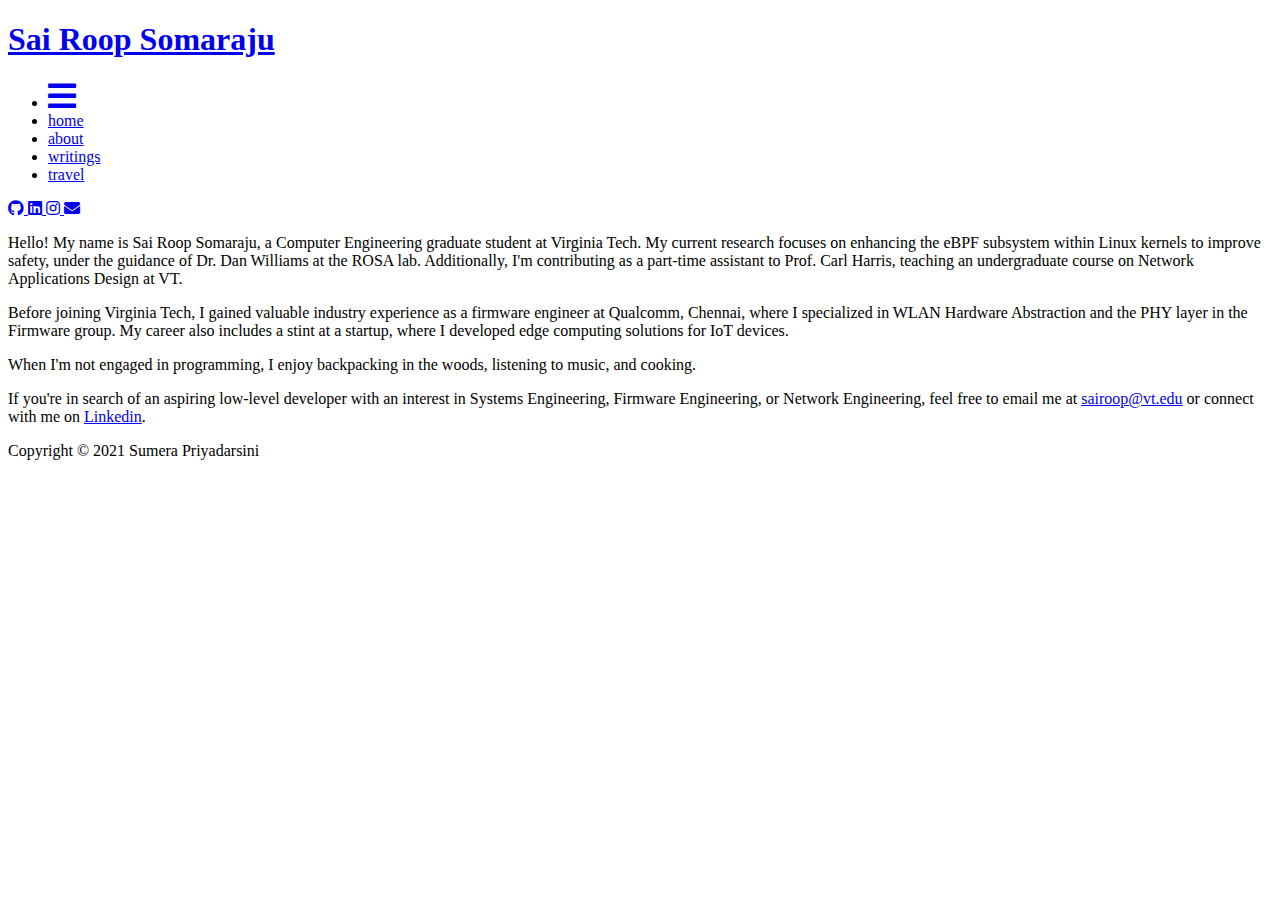
==== index.html @ 06da3b96 "Correct the path for tags" ====
<!DOCTYPE html>
<html lang="en-uk">
<head>
  <meta charset="utf-8">
  <meta http-equiv="X-UA-Compatible" content="IE=edge">
  <title> Sai Roop</title>

<link rel="stylesheet" href="./css/style-white.css">
<link rel="stylesheet" href="https://cdnjs.cloudflare.com/ajax/libs/font-awesome/5.15.3/css/all.min.css">
<link rel="stylesheet" href="https://use.fontawesome.com/releases/v5.8.1/css/all.css">
<!link rel="stylesheet" href="https://whimsicalspren.netlify.app/css/custom.css"> 
<link rel="icon" type="image/png" href="./images/dogie.jpeg" />

</head>

<body class="max-width mx-auto px3 ltr">
  <div class="content index py4">






<header id="header">
  <a href="/index.html">
    <div id="logo" style="background-image: url(./images/dogie.jpeg)"></div>
    <div id="title">
      <h1>Sai Roop Somaraju</h1>
    </div>
  </a>
  <div id="nav">
    <ul>
      <li class="icon">
        <a href="#"><i class="fas fa-bars fa-2x"></i></a>
      </li>
      <li><a href="./">home</a></li>
      <li><a href="./about">about</a></li>
      <li><a href="./writings">writings</a></li>
      <li><a href="./travel">travel</a></li>
    </ul>
  </div>
</header>


<section id="about">
  <p class="find-me">
    <a class="icon" target="_blank" rel="noopener" href="https://github.com/sairoopsomaraju">
      <i class="fab fa-github"></i>
    </a>
    <a class="icon" target="_blank" rel="noopener" href="https://www.linkedin.com/in/sairoopsomaraju">
      <i class="fab fa-linkedin"></i>
    </a>
    <a class="icon" target="_blank" rel="noopener" href="https://www.instagram.com/s.s.roop">
      <i class="fab fa-instagram"></i>
    </a>
    <a class="icon" target="_blank" rel="noopener" href="mailto:sairoop@vt.edu">
      <i class="fas fa-envelope"></i>
    </a>
  </p>
</section>




    
<article class="post" itemscope itemtype="http://schema.org/BlogPosting">

  <div class="content" itemprop="articleBody">
  
    <p>Hello! My name is Sai Roop Somaraju, a Computer Engineering graduate student at Virginia Tech. My current research focuses on enhancing the eBPF subsystem within Linux kernels to improve safety, under the guidance of Dr. Dan Williams at the ROSA lab. Additionally, I'm contributing as a part-time assistant to Prof. Carl Harris, teaching an undergraduate course on Network Applications Design at VT.</p>

    <p>Before joining Virginia Tech, I gained valuable industry experience as a firmware engineer at Qualcomm, Chennai, where I specialized in WLAN Hardware Abstraction and the PHY layer in the Firmware group. My career also includes a stint at a startup, where I developed edge computing solutions for IoT devices.</p>

    <p>When I'm not engaged in programming, I enjoy backpacking in the woods, listening to music, and cooking.</p>

    <p>If you're in search of an aspiring low-level developer with an interest in Systems Engineering, Firmware Engineering, or Network Engineering, feel free to email me at <a href="mailto:sairoop@vt.edu">sairoop@vt.edu</a> or connect with me on <a href="https://www.linkedin.com/in/sairoopsomaraju/">Linkedin</a>.</p>
  
  </div>
</article>


<footer id="footer">
  <div class="footer-left">
    Copyright &copy; 2021 Sumera Priyadarsini
  </div>
  <!---div class="footer-right">
    <a href="https://www.linkedin.com/in/sairoopsomaraju" target="_blank">
      <i class="fab fa-linkedin"></i>
    </a>
    <a href="https://github.com/sairoopsomaraju" target="_blank">
      <i class="fab fa-github"></i>
    </a>
    <a href="https://www.instagram.com/yourusername" target="_blank">
      <i class="fab fa-instagram"></i>
    </a>
  </div--->
</footer>



  </div>
</body>
</html>
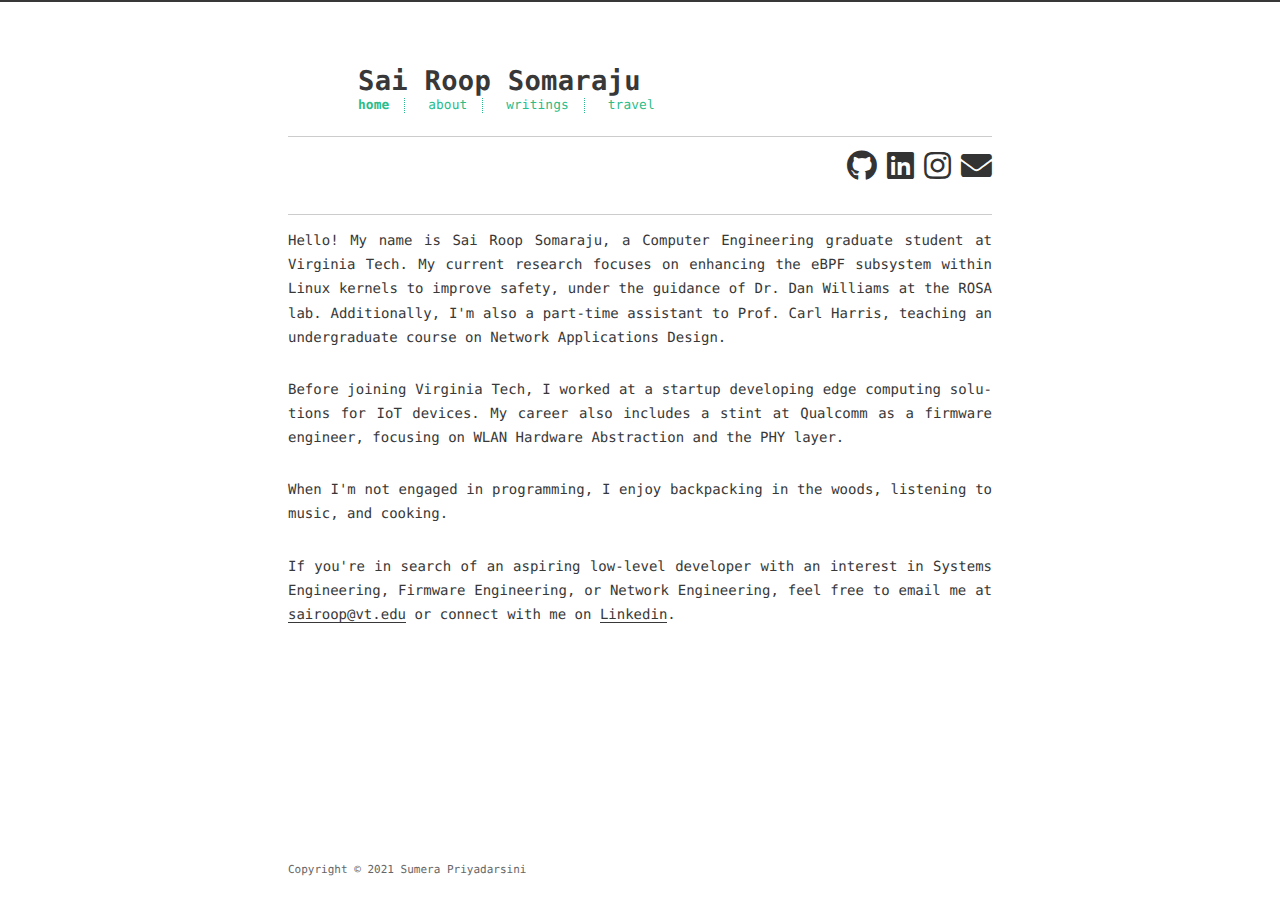
==== commit 4a66431b: "Add new images and sections" ====
--- a/index.html
+++ b/index.html
@@ -22,7 +22,7 @@
 
 
 <header id="header">
-  <a href="/index.html">
+  <a href="./index.html">
     <div id="logo" style="background-image: url(./images/dogie.jpeg)"></div>
     <div id="title">
       <h1>Sai Roop Somaraju</h1>
@@ -33,10 +33,10 @@
       <li class="icon">
         <a href="#"><i class="fas fa-bars fa-2x"></i></a>
       </li>
-      <li><a href="./">home</a></li>
+      <li><a href="./"><strong>home</strong></a></li>
       <li><a href="./about">about</a></li>
-      <li><a href="./writings">writings</a></li>
-      <li><a href="./travel">travel</a></li>
+      <li><a href="./">writings</a></li>
+      <li><a href="./">travel</a></li>
     </ul>
   </div>
 </header>
@@ -67,9 +67,9 @@
 
   <div class="content" itemprop="articleBody">
   
-    <p>Hello! My name is Sai Roop Somaraju, a Computer Engineering graduate student at Virginia Tech. My current research focuses on enhancing the eBPF subsystem within Linux kernels to improve safety, under the guidance of Dr. Dan Williams at the ROSA lab. Additionally, I'm contributing as a part-time assistant to Prof. Carl Harris, teaching an undergraduate course on Network Applications Design at VT.</p>
+    <p>Hello! My name is Sai Roop Somaraju, a Computer Engineering graduate student at Virginia Tech. My current research focuses on enhancing the eBPF subsystem within Linux kernels to improve safety, under the guidance of Dr. Dan Williams at the ROSA lab. Additionally, I'm also a part-time assistant to Prof. Carl Harris, teaching an undergraduate course on Network Applications Design.</p>
 
-    <p>Before joining Virginia Tech, I gained valuable industry experience as a firmware engineer at Qualcomm, Chennai, where I specialized in WLAN Hardware Abstraction and the PHY layer in the Firmware group. My career also includes a stint at a startup, where I developed edge computing solutions for IoT devices.</p>
+    <p>Before joining Virginia Tech, I worked at a startup developing edge computing solutions for IoT devices. My career also includes a stint at Qualcomm as a firmware engineer, focusing on WLAN Hardware Abstraction and the PHY layer.</p>
 
     <p>When I'm not engaged in programming, I enjoy backpacking in the woods, listening to music, and cooking.</p>
 
--- a/css/style-white.css
+++ b/css/style-white.css
@@ -0,0 +1,1749 @@
+.inline {
+    display: inline;
+  }
+  .block {
+    display: block;
+  }
+  .inline-block {
+    display: inline-block;
+  }
+  .table {
+    display: table;
+  }
+  .table-cell {
+    display: table-cell;
+  }
+  .overflow-hidden {
+    overflow: hidden;
+  }
+  .overflow-scroll {
+    overflow: scroll;
+  }
+  .overflow-auto {
+    overflow: auto;
+  }
+  .clearfix:before,
+  .clearfix:after {
+    display: table;
+    content: " ";
+  }
+  .clearfix:after {
+    clear: both;
+  }
+  .left {
+    float: left;
+  }
+  .right {
+    float: right;
+  }
+  .fit {
+    max-width: 100%;
+  }
+  .truncate {
+    display: inline-block;
+    overflow: hidden;
+    text-overflow: ellipsis;
+    white-space: nowrap;
+  }
+  .max-width-1 {
+    max-width: 24rem;
+  }
+  .max-width-2 {
+    max-width: 32rem;
+  }
+  .max-width-3 {
+    max-width: 48rem;
+  }
+  .max-width-4 {
+    max-width: 64rem;
+  }
+  .border-box {
+    box-sizing: border-box;
+  }
+  .m0 {
+    margin: 0;
+  }
+  .mt0 {
+    margin-top: 0;
+  }
+  .mr0 {
+    margin-right: 0;
+  }
+  .mb0 {
+    margin-bottom: 0;
+  }
+  .ml0 {
+    margin-left: 0;
+  }
+  .mx0 {
+    margin-right: 0;
+    margin-left: 0;
+  }
+  .my0 {
+    margin-top: 0;
+    margin-bottom: 0;
+  }
+  .m1 {
+    margin: 0.5rem;
+  }
+  .mt1 {
+    margin-top: 0.5rem;
+  }
+  .mr1 {
+    margin-right: 0.5rem;
+  }
+  .mb1 {
+    margin-bottom: 0.5rem;
+  }
+  .ml1 {
+    margin-left: 0.5rem;
+  }
+  .mx1 {
+    margin-right: 0.5rem;
+    margin-left: 0.5rem;
+  }
+  .my1 {
+    margin-top: 0.5rem;
+    margin-bottom: 0.5rem;
+  }
+  .m2 {
+    margin: 1rem;
+  }
+  .mt2 {
+    margin-top: 1rem;
+  }
+  .mr2 {
+    margin-right: 1rem;
+  }
+  .mb2 {
+    margin-bottom: 1rem;
+  }
+  .ml2 {
+    margin-left: 1rem;
+  }
+  .mx2 {
+    margin-right: 1rem;
+    margin-left: 1rem;
+  }
+  .my2 {
+    margin-top: 1rem;
+    margin-bottom: 1rem;
+  }
+  .m3 {
+    margin: 2rem;
+  }
+  .mt3 {
+    margin-top: 2rem;
+  }
+  .mr3 {
+    margin-right: 2rem;
+  }
+  .mb3 {
+    margin-bottom: 2rem;
+  }
+  .ml3 {
+    margin-left: 2rem;
+  }
+  .mx3 {
+    margin-right: 2rem;
+    margin-left: 2rem;
+  }
+  .my3 {
+    margin-top: 2rem;
+    margin-bottom: 2rem;
+  }
+  .m4 {
+    margin: 4rem;
+  }
+  .mt4 {
+    margin-top: 4rem;
+  }
+  .mr4 {
+    margin-right: 4rem;
+  }
+  .mb4 {
+    margin-bottom: 4rem;
+  }
+  .ml4 {
+    margin-left: 4rem;
+  }
+  .mx4 {
+    margin-right: 4rem;
+    margin-left: 4rem;
+  }
+  .my4 {
+    margin-top: 4rem;
+    margin-bottom: 4rem;
+  }
+  .mxn1 {
+    margin-right: -0.5rem;
+    margin-left: -0.5rem;
+  }
+  .mxn2 {
+    margin-right: -1rem;
+    margin-left: -1rem;
+  }
+  .mxn3 {
+    margin-right: -2rem;
+    margin-left: -2rem;
+  }
+  .mxn4 {
+    margin-right: -4rem;
+    margin-left: -4rem;
+  }
+  .ml-auto {
+    margin-left: auto;
+  }
+  .mr-auto {
+    margin-right: auto;
+  }
+  .mx-auto {
+    margin-right: auto;
+    margin-left: auto;
+  }
+  .p0 {
+    padding: 0;
+  }
+  .pt0 {
+    padding-top: 0;
+  }
+  .pr0 {
+    padding-right: 0;
+  }
+  .pb0 {
+    padding-bottom: 0;
+  }
+  .pl0 {
+    padding-left: 0;
+  }
+  .px0 {
+    padding-right: 0;
+    padding-left: 0;
+  }
+  .py0 {
+    padding-top: 0;
+    padding-bottom: 0;
+  }
+  .p1 {
+    padding: 0.5rem;
+  }
+  .pt1 {
+    padding-top: 0.5rem;
+  }
+  .pr1 {
+    padding-right: 0.5rem;
+  }
+  .pb1 {
+    padding-bottom: 0.5rem;
+  }
+  .pl1 {
+    padding-left: 0.5rem;
+  }
+  .py1 {
+    padding-top: 0.5rem;
+    padding-bottom: 0.5rem;
+  }
+  .px1 {
+    padding-right: 0.5rem;
+    padding-left: 0.5rem;
+  }
+  .p2 {
+    padding: 1rem;
+  }
+  .pt2 {
+    padding-top: 1rem;
+  }
+  .pr2 {
+    padding-right: 1rem;
+  }
+  .pb2 {
+    padding-bottom: 1rem;
+  }
+  .pl2 {
+    padding-left: 1rem;
+  }
+  .py2 {
+    padding-top: 1rem;
+    padding-bottom: 1rem;
+  }
+  .px2 {
+    padding-right: 1rem;
+    padding-left: 1rem;
+  }
+  .p3 {
+    padding: 2rem;
+  }
+  .pt3 {
+    padding-top: 2rem;
+  }
+  .pr3 {
+    padding-right: 2rem;
+  }
+  .pb3 {
+    padding-bottom: 2rem;
+  }
+  .pl3 {
+    padding-left: 2rem;
+  }
+  .py3 {
+    padding-top: 2rem;
+    padding-bottom: 2rem;
+  }
+  .px3 {
+    padding-right: 2rem;
+    padding-left: 2rem;
+  }
+  .p4 {
+    padding: 4rem;
+  }
+  .pt4 {
+    padding-top: 4rem;
+  }
+  .pr4 {
+    padding-right: 4rem;
+  }
+  .pb4 {
+    padding-bottom: 4rem;
+  }
+  .pl4 {
+    padding-left: 4rem;
+  }
+  .py4 {
+    padding-top: 4rem;
+    padding-bottom: 4rem;
+  }
+  .px4 {
+    padding-right: 4rem;
+    padding-left: 4rem;
+  }
+  body h1,
+  body .h1 {
+    display: block;
+    margin-top: 3rem;
+    margin-bottom: 1rem;
+    color: #2bbc8a;
+    letter-spacing: 0.01em;
+    font-weight: 700;
+    font-style: normal;
+    font-size: 1.5em;
+    -moz-osx-font-smoothing: grayscale;
+    -webkit-font-smoothing: antialiased;
+  }
+  body h2,
+  body .h2 {
+    position: relative;
+    display: block;
+    margin-top: 2rem;
+    margin-bottom: 0.5rem;
+    color: #383838;
+    text-transform: none;
+    letter-spacing: normal;
+    font-weight: bold;
+    font-size: 1rem;
+  }
+  body h3 {
+    color: #383838;
+    text-decoration: underline;
+    font-weight: bold;
+    font-size: 0.9rem;
+  }
+  body h4,
+  body h5,
+  body h6 {
+    display: inline;
+    text-decoration: none;
+    color: #8c8c8c;
+    font-weight: bold;
+    font-size: 0.9rem;
+  }
+  body h3,
+  body h4,
+  body h5,
+  body h6 {
+    margin-top: 0.9rem;
+    margin-bottom: 0.5rem;
+  }
+  body hr {
+    border: 0.5px dashed #8c8c8c;
+    opacity: 0.5;
+    margin: 0;
+    margin-top: 20px;
+    margin-bottom: 20px;
+  }
+  body strong {
+    font-weight: bold;
+  }
+  body em,
+  body cite {
+    font-style: italic;
+  }
+  body sup,
+  body sub {
+    position: relative;
+    vertical-align: baseline;
+    font-size: 0.75em;
+    line-height: 0;
+  }
+  body sup {
+    top: -0.5em;
+  }
+  body sub {
+    bottom: -0.2em;
+  }
+  body small {
+    font-size: 0.85em;
+  }
+  body acronym,
+  body abbr {
+    border-bottom: 1px dotted;
+  }
+  body ul,
+  body ol,
+  body dl {
+    line-height: 1.725;
+  }
+  body ul ul,
+  body ol ul,
+  body ul ol,
+  body ol ol {
+    margin-top: 0;
+    margin-bottom: 0;
+  }
+  body ol {
+    list-style: decimal;
+  }
+  body dt {
+    font-weight: bold;
+  }
+  body table {
+    width: 100%;
+    border-collapse: collapse;
+    text-align: left;
+    font-size: 12px;
+    overflow: auto;
+    display: block;
+  }
+  body th {
+    padding: 8px;
+    border-bottom: 1px dashed #666;
+    color: #383838;
+    font-weight: bold;
+    font-size: 13px;
+  }
+  body td {
+    padding: 0 8px;
+    border-bottom: none;
+  }
+  @font-face {
+    font-style: normal;
+    font-family: "Meslo LG";
+    src: local("Meslo LG S"), url("../lib/meslo-LG/MesloLGS-Regular.ttf") format("truetype");
+  }
+  @font-face {
+    font-style: normal;
+    font-family: "JetBrains Mono";
+    src: local("JetBrains Mono"), url("../lib/JetBrainsMono/ttf/JetBrainsMono-Regular.ttf") format("truetype");
+  }
+  *,
+  *:before,
+  *:after {
+    box-sizing: border-box;
+  }
+  html {
+    margin: 0;
+    padding: 0;
+    height: 100%;
+    border-top: 2px solid #383838;
+    -webkit-text-size-adjust: 100%;
+    -ms-text-size-adjust: 100%;
+  }
+  body {
+    margin: 0;
+    height: 100%;
+    background-color: #fff;
+    color: #383838;
+    font-display: swap;
+    font-weight: 400;
+    font-size: 14px;
+    font-family: "JetBrains Mono", monospace;
+    line-height: 1.725;
+    text-rendering: geometricPrecision;
+    flex: 1;
+    -moz-osx-font-smoothing: grayscale;
+    -webkit-font-smoothing: antialiased;
+  }
+  .content {
+    position: relative;
+    display: flex;
+    flex-direction: column;
+    min-height: 100%;
+    overflow-wrap: break-word;
+  }
+  .content p {
+    hyphens: auto;
+    -moz-hyphens: auto;
+    -ms-hyphens: auto;
+    -webkit-hyphens: auto;
+  }
+  .content code {
+    hyphens: manual;
+    -moz-hyphens: manual;
+    -ms-hyphens: manual;
+    -webkit-hyphens: manual;
+  }
+  .content a {
+    color: #383838;
+    text-decoration: none;
+    background-image: linear-gradient(transparent, transparent 5px, #383838 5px, #383838);
+    background-position: bottom;
+    background-size: 100% 6px;
+    background-repeat: repeat-x;
+  }
+  .content a:hover {
+    background-image: linear-gradient(transparent, transparent 4px, #d480aa 4px, #d480aa);
+  }
+  .content a.icon {
+    background: none;
+  }
+  .content a.icon:hover {
+    color: #d480aa;
+  }
+  .content h1 a,
+  .content .h1 a,
+  .content h2 a,
+  .content h3 a,
+  .content h4 a,
+  .content h5 a,
+  .content h6 a {
+    background: none;
+    color: inherit;
+    text-decoration: none;
+  }
+  .content h1 a:hover,
+  .content .h1 a:hover,
+  .content h2 a:hover,
+  .content h3 a:hover,
+  .content h4 a:hover,
+  .content h5 a:hover,
+  .content h6 a:hover {
+    background-image: linear-gradient(transparent, transparent 6px, #d480aa 6px, #d480aa);
+    background-position: bottom;
+    background-size: 100% 6px;
+    background-repeat: repeat-x;
+  }
+  .content h6 a {
+    background: none;
+    color: inherit;
+    text-decoration: none;
+  }
+  .content h6 a:hover {
+    background-image: linear-gradient(transparent, transparent 6px, #d480aa 6px, #d480aa);
+    background-position: bottom;
+    background-size: 100% 6px;
+    background-repeat: repeat-x;
+  }
+  @media (min-width: 540px) {
+    .image-wrap {
+      flex-direction: row;
+      margin-bottom: 2rem;
+    }
+    .image-wrap .image-block {
+      flex: 1 0 35%;
+      margin-right: 2rem;
+    }
+    .image-wrap p {
+      flex: 1 0 65%;
+    }
+  }
+  .max-width {
+    max-width: 48rem;
+  }
+  @media (max-width: 480px) {
+    .px3 {
+      padding-right: 1rem;
+      padding-left: 1rem;
+    }
+    .my4 {
+      margin-top: 2rem;
+      margin-bottom: 2rem;
+    }
+  }
+  @media (min-width: 480px) {
+    p {
+      text-align: justify;
+    }
+  }
+  #header {
+    margin: 0 auto 2rem;
+    width: 100%;
+    margin-bottom: -10px; /* Decrease this value to reduce the gap */
+  }
+  #header h1,
+  #header .h1 {
+    margin-top: 0;
+    margin-bottom: 0;
+    color: #383838;
+    letter-spacing: 0.01em;
+    font-weight: 700;
+    font-style: normal;
+    font-size: 1.7rem;
+    line-height: 2rem;
+    -moz-osx-font-smoothing: grayscale;
+    -webkit-font-smoothing: antialiased;
+  }
+  #header a {
+    background: none;
+    color: inherit;
+    text-decoration: none;
+  }
+  #header #logo {
+    display: inline-block;
+    float: left;
+    margin-right: 20px;
+    width: 50px;
+    height: 50px;
+    border-radius: 10px;
+    background-size: 50px 50px;
+    background-repeat: no-repeat;
+    filter: grayscale(100%);
+    -webkit-filter: grayscale(100%);
+  }
+  #header #nav {
+    color: #2bbc8a;
+    letter-spacing: 0.01em;
+    font-weight: 200;
+    font-style: normal;
+    font-size: 0.8rem;
+  }
+  #header #nav ul {
+    margin: 0;
+    padding: 0;
+    list-style-type: none;
+    line-height: 15px;
+  }
+  #header #nav ul a {
+    margin-right: 15px;
+    color: #2bbc8a;
+  }
+  #header #nav ul a:hover {
+    background-image: linear-gradient(transparent, transparent 5px, #2bbc8a 5px, #2bbc8a);
+    background-position: bottom;
+    background-size: 100% 6px;
+    background-repeat: repeat-x;
+  }
+  #header #nav ul li {
+    display: inline-block;
+    margin-right: 15px;
+    border-right: 1px dotted;
+    border-color: #2bbc8a;
+    vertical-align: middle;
+  }
+  #header #nav ul .icon {
+    display: none;
+  }
+  #header #nav ul li:last-child {
+    margin-right: 0;
+    border-right: 0;
+  }
+  #header #nav ul li:last-child a {
+    margin-right: 0;
+  }
+  #header #logo {
+    filter: none;
+    -webkit-filter: none;
+  }
+
+
+
+#about .find-me {
+  display: flex; /* Use flexbox for inline layout */
+  align-items: center; /* Center align the items vertically */
+  justify-content: flex-end; /* Align content to the right */
+  gap: 10px; /* Adjust the space between text and icons */
+  margin-bottom: 0; /* Set to 0 or a smaller value to reduce the gap */
+}
+
+#about .icon {
+  font-size: 2.2em; /* Adjust icon size */
+  color: #333; /* Adjust icon color */
+  transition: color 0.3s ease; /* Optional: smooth color transition for hover effect */
+}
+
+#about .icon:hover {
+  color: #555; /* Adjust hover color */
+}
+
+
+
+
+
+
+
+#education h2,
+#research-experience h2,
+#work-experience h2 {
+  font-size: 1.2em;
+  margin-top: 15px;
+}
+
+.education-entry,
+.job-entry {
+  margin-bottom: 7px;
+}
+
+.education-header,
+.job-header {
+  display: flex;
+  justify-content: space-between;
+  align-items: baseline;
+  margin-bottom: 0px;
+}
+
+.education-name strong,
+.job-title strong {
+  font-size: 1em;
+}
+
+.education-duration,
+.job-duration {
+  font-size: 0.8em;
+  color: grey;
+}
+
+.education-details p,
+.job-details p {
+  font-size: 0.9em;
+  margin: 0;
+  padding: 2px 0;
+}
+
+/* To further separate sections */
+section {
+  padding-bottom: 20px;
+  border-bottom: 1px solid #ccc;
+}
+
+/* If the last section should not have a bottom border */
+section:last-child {
+  border-bottom: none;
+}
+
+/* Add any additional CSS you need for positioning and spacing */
+
+/* Add a border line under the header */
+#header {
+  border-bottom: 1px solid #ccc;
+  padding-bottom: 20px; /* Add some space below the header elements */
+}
+
+
+
+
+
+
+
+
+
+
+
+
+
+  @media screen and (max-width: 480px) {
+    #header #title {
+      display: table;
+      margin-right: 5rem;
+      min-height: 50px;
+    }
+    #header #title h1 {
+      display: table-cell;
+      vertical-align: middle;
+    }
+    #header #nav ul a:hover {
+      background: none;
+    }
+    #header #nav ul li {
+      display: none;
+      border-right: 0;
+    }
+    #header #nav ul li.icon {
+      position: absolute;
+      top: 77px;
+      right: 1rem;
+      display: inline-block;
+    }
+    #header #nav ul.responsive li {
+      display: block;
+    }
+    #header #nav li:not(:first-child) {
+      padding-top: 1rem;
+      padding-left: 70px;
+      font-size: 1rem;
+    }
+  }
+  #header-post {
+    position: fixed;
+    top: 2rem;
+    right: 0;
+    display: inline-block;
+    float: right;
+    z-index: 100;
+  }
+  #header-post a {
+    background: none;
+    color: inherit;
+    text-decoration: none;
+  }
+  #header-post a.icon {
+    background: none;
+  }
+  #header-post a.icon:hover {
+    color: #d480aa;
+  }
+  #header-post nav ul {
+    display: block;
+    list-style-image: none;
+    list-style-position: outside;
+    list-style-type: none;
+    padding-inline-start: 40px;
+  }
+  #header-post nav > ul {
+    margin-block-end: 1em;
+    margin-block-start: 1em;
+  }
+  #header-post nav ul li {
+    display: list-item;
+    margin-right: 0px;
+  }
+  #header-post ul {
+    display: inline-block;
+    margin: 0;
+    padding: 0;
+    list-style-type: none;
+  }
+  #header-post ul li {
+    display: inline-block;
+    margin-right: 15px;
+    vertical-align: middle;
+  }
+  #header-post ul li:last-child {
+    margin-right: 0;
+  }
+  #header-post #menu-icon {
+    float: right;
+    margin-right: 2rem;
+    margin-left: 15px;
+  }
+  #header-post #menu-icon:hover {
+    color: #2bbc8a;
+  }
+  #header-post #menu-icon-tablet {
+    float: right;
+    margin-right: 2rem;
+    margin-left: 15px;
+  }
+  #header-post #menu-icon-tablet:hover {
+    color: #2bbc8a;
+  }
+  #header-post #top-icon-tablet {
+    position: fixed;
+    right: 2rem;
+    bottom: 2rem;
+    margin-right: 2rem;
+    margin-left: 15px;
+  }
+  #header-post #top-icon-tablet:hover {
+    color: #2bbc8a;
+  }
+  #header-post .active {
+    color: #2bbc8a;
+  }
+  #header-post #menu {
+    visibility: hidden;
+    margin-right: 2rem;
+  }
+  #header-post #nav {
+    color: #2bbc8a;
+    letter-spacing: 0.01em;
+    font-weight: 200;
+    font-style: normal;
+    font-size: 0.8rem;
+  }
+  #header-post #nav ul {
+    line-height: 15px;
+  }
+  #header-post #nav ul a {
+    margin-right: 15px;
+    color: #2bbc8a;
+  }
+  #header-post #nav ul a:hover {
+    background-image: linear-gradient(transparent, transparent 5px, #2bbc8a 5px, #2bbc8a);
+    background-position: bottom;
+    background-size: 100% 6px;
+    background-repeat: repeat-x;
+  }
+  #header-post #nav ul li {
+    border-right: 1px dotted #2bbc8a;
+  }
+  #header-post #nav ul li:last-child {
+    margin-right: 0;
+    border-right: 0;
+  }
+  #header-post #nav ul li:last-child a {
+    margin-right: 0;
+  }
+  #header-post #actions {
+    float: right;
+    margin-top: 2rem;
+    margin-right: 2rem;
+    width: 100%;
+    text-align: right;
+  }
+  #header-post #actions ul {
+    display: block;
+  }
+  #header-post #actions .info {
+    display: block;
+    font-style: italic;
+  }
+  #header-post #share {
+    clear: both;
+    padding-top: 1rem;
+    padding-right: 2rem;
+    text-align: right;
+  }
+  #header-post #share li {
+    display: block;
+    margin: 0;
+  }
+  #header-post #toc {
+    float: right;
+    clear: both;
+    overflow: auto;
+    margin-top: 1rem;
+    padding-right: 2rem;
+    max-width: 20em;
+    max-height: calc(95vh - 7rem);
+    text-align: right;
+  }
+  #header-post #toc a:hover {
+    color: #d480aa;
+  }
+  /* TODO: handle title level */
+  /* #header-post #toc .toc-level-1 > .toc-link {
+    display: none;
+  } */
+  #header-post #toc nav > ul > li {
+    color: #383838;
+    font-size: 0.8rem;
+  }
+  #header-post #toc nav > ul > li:before {
+    color: #2bbc8a;
+    content: "#";
+    margin-right: 8px;
+  }
+  #header-post #toc nav > ul > li > ul > li {
+    color: #666;
+    font-size: 0.7rem;
+  }
+  #header-post #toc nav > ul > li > ul > li:before {
+    color: #2bbc8a;
+    content: "·";
+    font-weight: bold;
+    margin-right: 3px;
+  }
+  #header-post #toc nav > ul > li > ul > li > ul > li {
+    color: #525252;
+    font-size: 0.4rem;
+  }
+  #header-post #toc .toc-level-5 {
+    display: none;
+  }
+  #header-post #toc .toc-level-6 {
+    display: none;
+  }
+  #header-post #toc .toc-number {
+    display: none;
+  }
+  @media screen and (max-width: 500px) {
+    #header-post {
+      display: none;
+    }
+  }
+  @media screen and (max-width: 900px) {
+    #header-post #menu-icon {
+      display: none;
+    }
+    #header-post #actions {
+      display: none;
+    }
+  }
+  @media screen and (max-width: 1199px) {
+    #header-post #toc {
+      display: none;
+    }
+  }
+  @media screen and (min-width: 900px) {
+    #header-post #menu-icon-tablet {
+      display: none !important;
+    }
+    #header-post #top-icon-tablet {
+      display: none !important;
+    }
+  }
+  @media screen and (min-width: 1199px) {
+    #header-post #actions {
+      width: auto;
+    }
+    #header-post #actions ul {
+      display: inline-block;
+      float: right;
+    }
+    #header-post #actions .info {
+      display: inline;
+      float: left;
+      margin-right: 2rem;
+      font-style: italic;
+    }
+  }
+  #footer-post {
+    position: fixed;
+    right: 0;
+    bottom: 0;
+    left: 0;
+    z-index: 5000000;
+    width: 100%;
+    border-top: 1px solid #666;
+    background: #fafafa;
+    transition: opacity 0.2s;
+  }
+  #footer-post a {
+    background: none;
+    color: inherit;
+    text-decoration: none;
+  }
+  #footer-post a.icon {
+    background: none;
+  }
+  #footer-post a.icon:hover {
+    color: #d480aa;
+  }
+  #footer-post #nav-footer {
+    padding-right: 1rem;
+    padding-left: 1rem;
+    background: #e6e6e6;
+    text-align: center;
+  }
+  #footer-post #nav-footer a {
+    color: #2bbc8a;
+    font-size: 1em;
+  }
+  #footer-post #nav-footer a:hover {
+    background-image: linear-gradient(transparent, transparent 5px, #2bbc8a 5px, #2bbc8a);
+    background-position: bottom;
+    background-size: 100% 6px;
+    background-repeat: repeat-x;
+  }
+  #footer-post #nav-footer ul {
+    display: table;
+    margin: 0;
+    padding: 0;
+    width: 100%;
+    list-style-type: none;
+  }
+  #footer-post #nav-footer ul li {
+    display: inline-table;
+    padding: 10px;
+    width: 20%;
+    vertical-align: middle;
+  }
+  #footer-post #actions-footer {
+    overflow: auto;
+    margin-top: 1rem;
+    margin-bottom: 1rem;
+    padding-right: 1rem;
+    padding-left: 1rem;
+    width: 100%;
+    text-align: center;
+    white-space: nowrap;
+  }
+  #footer-post #actions-footer a {
+    display: inline-block;
+    padding-left: 1rem;
+    color: #2bbc8a;
+  }
+  #footer-post #share-footer {
+    padding-right: 1rem;
+    padding-left: 1rem;
+    background: #e6e6e6;
+    text-align: center;
+  }
+  #footer-post #share-footer ul {
+    display: table;
+    margin: 0;
+    padding: 0;
+    width: 100%;
+    list-style-type: none;
+  }
+  #footer-post #share-footer ul li {
+    display: inline-table;
+    padding: 10px;
+    width: 20%;
+    vertical-align: middle;
+  }
+  #footer-post #toc-footer {
+    clear: both;
+    padding-top: 1rem;
+    padding-bottom: 1rem;
+    background: #e6e6e6;
+    text-align: left;
+  }
+  #footer-post #toc-footer #TableOfContents ul {
+    margin: 0;
+    padding-left: 20px;
+    list-style-type: none;
+  }
+  #footer-post #toc-footer #TableOfContents ul li {
+    line-height: 30px;
+  }
+  #footer-post #toc-footer a:hover {
+    color: #d480aa;
+  }
+  /* TODO: handle title level */
+  /* #footer-post #toc-footer #TableOfContents > ul > li > a {
+    display: none;
+  } */
+  #footer-post #toc-footer #TableOfContents > ul > li {
+    color: #383838;
+    font-size: 0.8rem;
+  }
+  #footer-post #toc-footer #TableOfContents > ul > li > a::before {
+    color: #2bbc8a;
+    content: "#";
+    margin-right: 8px;
+  }
+  #footer-post #toc-footer #TableOfContents > ul > li > ul > li {
+    color: #666;
+    font-size: 0.7rem;
+    line-height: 15px;
+  }
+  #footer-post #toc-footer #TableOfContents > ul > li > ul > li:before {
+    color: #2bbc8a;
+    content: "·";
+    font-weight: bold;
+    margin-right: 3px;
+  }
+  #footer-post #toc-footer #TableOfContents > ul > li > ul > li > ul > li {
+    display: none;
+  }
+  /* #footer-post #toc-footer .toc-level-5 {
+    display: none;
+  }
+  #footer-post #toc-footer .toc-level-6 {
+    display: none;
+  }
+  #footer-post #toc-footer .toc-number {
+    display: none;
+  } */
+  @media screen and (min-width: 500px) {
+    #footer-post-container {
+      display: none;
+    }
+  }
+  .post-list {
+    padding: 0;
+  }
+  .post-list .post-item {
+    margin-bottom: 1rem;
+    margin-left: 0;
+    list-style-type: none;
+  }
+  .post-list .post-item .meta {
+    display: block;
+    margin-right: 16px;
+    min-width: 100px;
+    color: #666;
+    font-size: 14px;
+  }
+  @media (min-width: 480px) {
+    .post-list .post-item {
+      display: flex;
+      margin-bottom: 5px;
+    }
+    .post-list .post-item .meta {
+      text-align: left;
+    }
+  }
+  .project-list {
+    padding: 0;
+    list-style: none;
+  }
+  .project-list .project-item {
+    margin-bottom: 5px;
+  }
+  .project-list .project-item p {
+    display: inline;
+  }
+  article header .posttitle {
+    margin-top: 0;
+    margin-bottom: 0;
+    text-transform: none;
+    font-size: 1.5em;
+    line-height: 1.25;
+  }
+  article header .meta {
+    margin-top: 0;
+    margin-bottom: 1rem;
+  }
+  article header .meta * {
+    color: #8c8c8c;
+    font-size: 0.85rem;
+  }
+  article header .author {
+    text-transform: uppercase;
+    letter-spacing: 0.01em;
+    font-weight: 700;
+  }
+  article header .postdate {
+    display: inline;
+  }
+  article .content h2:before {
+    position: absolute;
+    top: -4px;
+    left: -1rem;
+    color: #2bbc8a;
+    content: "#";
+    font-weight: bold;
+    font-size: 1.2rem;
+  }
+  article .content img,
+  article .content video {
+    display: block;
+    margin: auto;
+    max-width: 100%;
+    height: auto;
+  }
+  article .content .video-container {
+    position: relative;
+    overflow: hidden;
+    padding-top: 56.25%;
+    height: 0;
+  }
+  article .content .video-container iframe,
+  article .content .video-container object,
+  article .content .video-container embed {
+    position: absolute;
+    top: 0;
+    left: 0;
+    margin-top: 0;
+    width: 100%;
+    height: 100%;
+  }
+  article .content blockquote {
+    margin: 1rem 10px;
+    padding: 0.5em 10px;
+    background: inherit;
+    color: #2bbc8a;
+    quotes: "\201C" "\201D" "\2018" "\2019";
+    font-weight: bold;
+  }
+  article .content blockquote p {
+    margin: 0;
+  }
+  article .content blockquote:before {
+    margin-right: 0.25em;
+    color: #2bbc8a;
+    content: "\201C";
+    vertical-align: -0.4em;
+    font-size: 2em;
+    line-height: 0.1em;
+  }
+  article .content blockquote footer {
+    margin: line-height 0;
+    color: #666;
+    font-size: 11px;
+  }
+  article .content blockquote footer a {
+    background-image: linear-gradient(transparent, transparent 5px, #666 5px, #666);
+    color: #666;
+  }
+  article .content blockquote footer a:hover {
+    background-image: linear-gradient(transparent, transparent 4px, #858585 4px, #858585);
+    color: #858585;
+  }
+  article .content blockquote footer cite:before {
+    padding: 0 0.5em;
+    content: "—";
+  }
+  article .content .pullquote {
+    margin: 0;
+    width: 45%;
+    text-align: left;
+  }
+  article .content .pullquote.left {
+    margin-right: 1em;
+    margin-left: 0.5em;
+  }
+  article .content .pullquote.right {
+    margin-right: 0.5em;
+    margin-left: 1em;
+  }
+  article .content .caption {
+    position: relative;
+    display: block;
+    margin-top: 0.5em;
+    color: #666;
+    text-align: center;
+    font-size: 0.9em;
+  }
+  .posttitle {
+    text-transform: none;
+    font-size: 1.5em;
+    line-height: 1.25;
+  }
+  .article-tag .tag-link {
+    background-image: linear-gradient(transparent, transparent 10px, #d480aa 10px, #d480aa);
+    background-position: bottom;
+    background-size: 100% 6px;
+    background-repeat: repeat-x;
+  }
+  .article-tag .tag-link:before {
+    content: "#";
+  }
+  .article-category .category-link {
+    background-image: linear-gradient(transparent, transparent 10px, #d480aa 10px, #d480aa);
+    background-position: bottom;
+    background-size: 100% 6px;
+    background-repeat: repeat-x;
+  }
+  @media (min-width: 480px) {
+    .article-tag,
+    .article-category {
+      display: inline;
+    }
+    .article-tag:before,
+    .article-category:before {
+      content: "|";
+    }
+  }
+  #archive .post-list {
+    padding: 0;
+  }
+  #archive .post-list .post-item {
+    margin-bottom: 1rem;
+    margin-left: 0;
+    list-style-type: none;
+  }
+  #archive .post-list .post-item .meta {
+    display: block;
+    margin-right: 16px;
+    min-width: 100px;
+    color: #666;
+    font-size: 14px;
+  }
+  @media (min-width: 480px) {
+    #archive .post-list .post-item {
+      display: flex;
+      margin-bottom: 5px;
+      margin-left: 1rem;
+    }
+    #archive .post-list .post-item .meta {
+      text-align: left;
+    }
+  }
+  .blog-post-comments {
+    margin-top: 4rem;
+  }
+  #footer {
+    position: absolute;
+    bottom: 0;
+    margin-bottom: 10px;
+    width: 100%;
+    color: #666;
+    vertical-align: top;
+    text-align: center;
+    font-size: 11px;
+  }
+  #footer ul {
+    margin: 0;
+    padding: 0;
+    list-style: none;
+  }
+  #footer li {
+    display: inline-block;
+    margin-right: 15px;
+    border-right: 1px solid;
+    border-color: #666;
+    vertical-align: middle;
+  }
+  #footer li a {
+    margin-right: 15px;
+  }
+  #footer li:last-child {
+    margin-right: 0;
+    border-right: 0;
+  }
+  #footer li:last-child a {
+    margin-right: 0;
+  }
+  #footer a {
+    color: #666;
+    text-decoration: underline;
+    background-image: none;
+  }
+  #footer a:hover {
+    color: #858585;
+  }
+  #footer .footer-left {
+    height: 20px;
+    vertical-align: middle;
+    line-height: 20px;
+  }
+  @media (min-width: 39rem) {
+    #footer {
+      display: flex;
+      flex-flow: row wrap;
+      justify-content: space-between;
+      align-items: center;
+      align-content: center;
+      margin-bottom: 20px;
+    }
+    #footer .footer-left {
+      align-self: flex-start;
+      margin-right: 20px;
+    }
+    #footer .footer-right {
+      align-self: flex-end;
+    }
+  }
+  .pagination {
+    display: inline-block;
+    margin-top: 2rem;
+    width: 100%;
+    text-align: center;
+  }
+  .pagination .page-number {
+    color: #383838;
+    font-size: 0.8rem;
+  }
+  .pagination a {
+    padding: 4px 6px;
+    border-radius: 5px;
+    background-image: none;
+    color: #383838;
+    text-decoration: none;
+  }
+  .pagination a:hover {
+    background-image: none;
+  }
+  .pagination a:hover:not(.active) {
+    color: #383838;
+  }
+  .search-input {
+    padding: 4px 7px;
+    width: 100%;
+    outline: none;
+    border: solid 1px #8c8c8c;
+    border-radius: 5px;
+    background-color: #fff;
+    color: #383838;
+    font-size: 1.2rem;
+    -webkit-border-radius: 5px;
+    -moz-border-radius: 5px;
+  }
+  .search-input:focus {
+    border: solid 1px #2bbc8a;
+  }
+  #search-result ul.search-result-list {
+    padding: 0;
+    list-style-type: none;
+  }
+  #search-result li {
+    margin: 2em auto;
+  }
+  #search-result a.search-result-title {
+    background-image: none;
+    color: #383838;
+    text-transform: capitalize;
+    font-weight: bold;
+    line-height: 1.2;
+  }
+  #search-result p.search-result {
+    overflow: hidden;
+    margin: 0.4em auto;
+    max-height: 13em;
+    text-align: justify;
+    font-size: 0.8em;
+  }
+  #search-result em.search-keyword {
+    border-bottom: 1px dashed #d480aa;
+    color: #d480aa;
+    font-weight: bold;
+  }
+  .search-no-result {
+    display: none;
+    padding-bottom: 0.5em;
+    color: #383838;
+  }
+  #tag-cloud .tag-cloud-title {
+    color: #666;
+  }
+  #tag-cloud .tag-cloud-tags {
+    clear: both;
+    text-align: center;
+  }
+  #tag-cloud .tag-cloud-tags a {
+    display: inline-block;
+    margin: 10px;
+  }
+  .tooltipped {
+    position: relative;
+  }
+  .tooltipped::after {
+    position: absolute;
+    z-index: 1000000;
+    display: none;
+    padding: 0.2em 0.5em;
+    -webkit-font-smoothing: subpixel-antialiased;
+    color: #fff;
+    font-display: swap;
+    font-weight: 400;
+    font-size: 11.200000000000001px;
+    font-family: "JetBrains Mono", monospace;
+    line-height: 1.725;
+    text-rendering: geometricPrecision;
+    text-align: center;
+    word-wrap: break-word;
+    white-space: pre;
+    content: attr(aria-label);
+    background: #383838;
+    border-radius: 3px;
+    opacity: 0;
+  }
+  .tooltipped::before {
+    position: absolute;
+    z-index: 1000001;
+    display: none;
+    width: 0;
+    height: 0;
+    color: #383838;
+    pointer-events: none;
+    content: '';
+    border: 6px solid transparent;
+    opacity: 0;
+  }
+  .tooltipped:hover::before,
+  .tooltipped:active::before,
+  .tooltipped:focus::before,
+  .tooltipped:hover::after,
+  .tooltipped:active::after,
+  .tooltipped:focus::after {
+    display: inline-block;
+    text-decoration: none;
+    animation-name: tooltip-appear;
+    animation-duration: 0.1s;
+    animation-fill-mode: forwards;
+    animation-timing-function: ease-in;
+  }
+  .tooltipped-s::after,
+  .tooltipped-sw::after {
+    top: 100%;
+    right: 50%;
+    margin-top: 6px;
+  }
+  .tooltipped-s::before,
+  .tooltipped-sw::before {
+    top: auto;
+    right: 50%;
+    bottom: -7px;
+    margin-right: -6px;
+    border-bottom-color: #383838;
+  }
+  .tooltipped-sw::after {
+    margin-right: -16px;
+  }
+  .tooltipped-s::after {
+    transform: translateX(50%);
+  }
+  @-moz-keyframes tooltip-appear {
+    from {
+      opacity: 0;
+    }
+    to {
+      opacity: 1;
+    }
+  }
+  @-webkit-keyframes tooltip-appear {
+    from {
+      opacity: 0;
+    }
+    to {
+      opacity: 1;
+    }
+  }
+  @-o-keyframes tooltip-appear {
+    from {
+      opacity: 0;
+    }
+    to {
+      opacity: 1;
+    }
+  }
+  @keyframes tooltip-appear {
+    from {
+      opacity: 0;
+    }
+    to {
+      opacity: 1;
+    }
+  }
+  #categories .category-list-title {
+    color: #666;
+  }
+  #categories .category-list .category-list-item .category-list-count {
+    color: #666;
+  }
+  #categories .category-list .category-list-item .category-list-count:before {
+    content: " (";
+  }
+  #categories .category-list .category-list-item .category-list-count:after {
+    content: ")";
+  }
+  .highlight {
+    background: #2b2b2b;
+    color: #bababa;
+  }
+  .highlight .code .strong,
+  .highlight .code .emphasis {
+    color: #a8a8a2;
+  }
+  .highlight .code .bullet,
+  .highlight .code .quote,
+  .highlight .code .link,
+  .highlight .code .number,
+  .highlight .code .regexp,
+  .highlight .code .literal {
+    color: #6896ba;
+  }
+  .highlight .code .code,
+  .highlight .code .selector-class {
+    color: #a6e22e;
+  }
+  .highlight .code .emphasis {
+    font-style: italic;
+  }
+  .highlight .code .keyword,
+  .highlight .code .selector-tag,
+  .highlight .code .section,
+  .highlight .code .attribute,
+  .highlight .code .name,
+  .highlight .code .variable {
+    color: #cb7832;
+  }
+  .highlight .code .params {
+    color: #b9b9b9;
+  }
+  .highlight .code .string,
+  .highlight .code .subst,
+  .highlight .code .type,
+  .highlight .code .built_in,
+  .highlight .code .builtin-name,
+  .highlight .code .symbol,
+  .highlight .code .selector-id,
+  .highlight .code .selector-attr,
+  .highlight .code .selector-pseudo,
+  .highlight .code .template-tag,
+  .highlight .code .template-variable,
+  .highlight .code .addition {
+    color: #e0c46c;
+  }
+  .highlight .code .comment,
+  .highlight .code .deletion,
+  .highlight .code .meta {
+    color: #7f7f7f;
+  }
+  pre {
+    overflow-x: auto;
+    padding: 10px 15px;
+    padding-bottom: 0;
+    border: 1px dotted #666;
+    border-radius: 4px;
+    font-size: 13px;
+    font-family: "JetBrains Mono", monospace;
+    line-height: 22px;
+    -webkit-border-radius: 4px;
+  }
+  pre code {
+    display: block;
+    padding: 0;
+    border: none;
+  }
+  code {
+    padding: 0 5px;
+    border: 1px dotted #666;
+    border-radius: 2px;
+    -webkit-border-radius: 2px;
+  }
+  .highlight {
+    overflow-x: auto;
+    margin: 1rem 0;
+    padding: 10px 15px;
+    border-radius: 4px;
+    background: #fafafa;
+    font-family: "JetBrains Mono", monospace;
+    -webkit-border-radius: 4px;
+  }
+  .highlight figcaption {
+    margin: -5px 0 5px;
+    color: #757575;
+    font-size: 0.9em;
+    zoom: 1;
+  }
+  .highlight figcaption a {
+    float: right;
+    color: #757575;
+    font-style: italic;
+    font-size: 0.8em;
+    background-image: linear-gradient(transparent, transparent 10px, #d480aa 10px, #d480aa);
+    background-position: bottom;
+    background-size: 100% 6px;
+    background-repeat: repeat-x;
+  }
+  .highlight figcaption a:hover {
+    color: #919191;
+  }
+  .highlight figcaption:before,
+  .highlight figcaption content: "" {
+    display: table;
+  }
+  .highlight figcaption:after {
+    clear: both;
+  }
+  .highlight:hover .btn-copy {
+    opacity: 1;
+  }
+  .highlight .btn-copy {
+    font-size: 1.2rem;
+    position: absolute;
+    right: 20px;
+    opacity: 0;
+    transition: opacity 0.2s ease-in;
+  }
+  .highlight .btn-copy:hover {
+    color: #2bbc8a;
+  }
+  .highlight pre {
+    margin: 0;
+    padding: 0;
+    border: none;
+    background: none;
+  }
+  .highlight table {
+    width: auto;
+  }
+  .highlight td.gutter {
+    text-align: right;
+    opacity: 0.2;
+  }
+  .highlight .line {
+    height: 22px;
+  }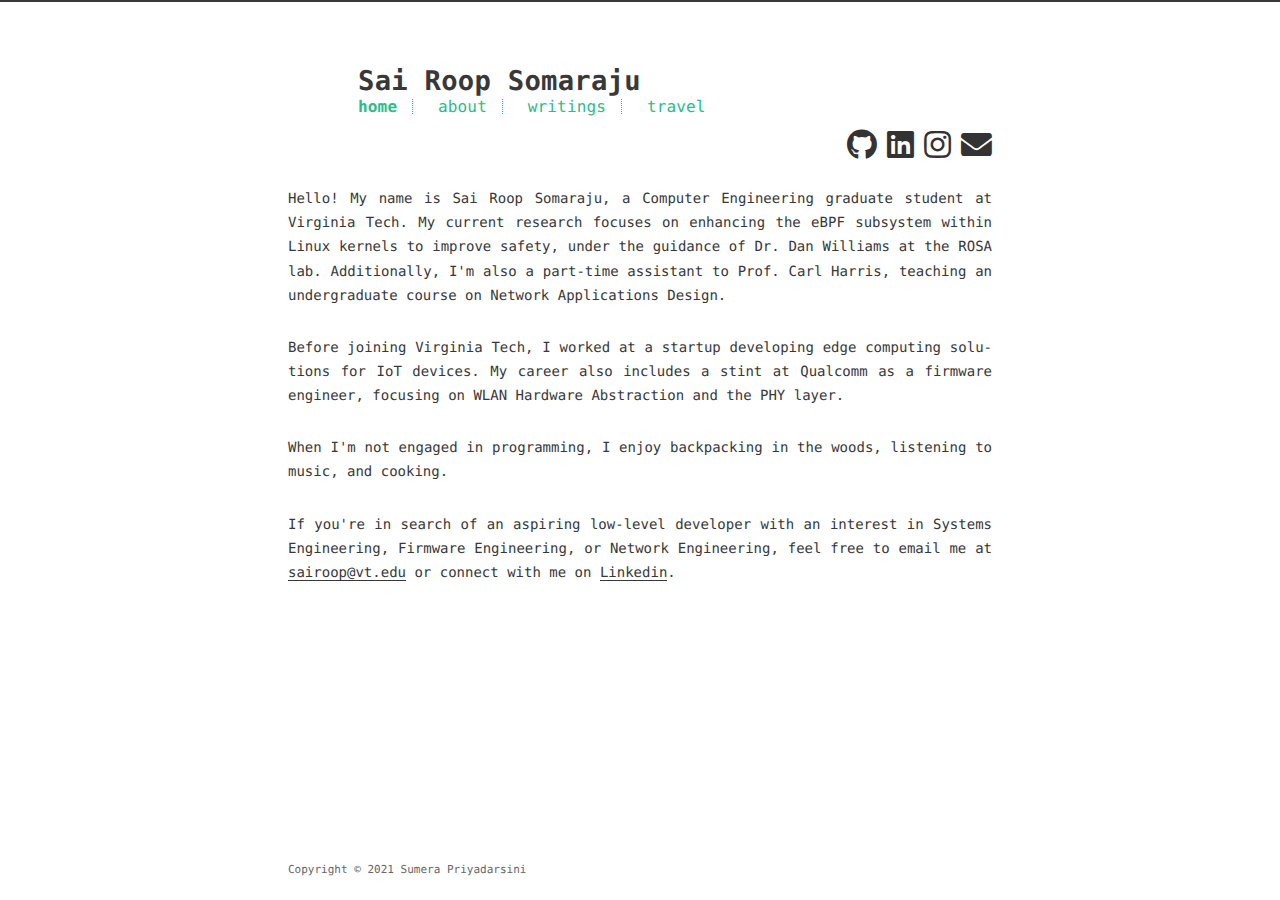
==== commit 87985ad3: "Modify title name to roop" ====
--- a/index.html
+++ b/index.html
@@ -3,7 +3,7 @@
 <head>
   <meta charset="utf-8">
   <meta http-equiv="X-UA-Compatible" content="IE=edge">
-  <title> Sai Roop</title>
+  <title>roop</title>
 
 <link rel="stylesheet" href="./css/style-white.css">
 <link rel="stylesheet" href="https://cdnjs.cloudflare.com/ajax/libs/font-awesome/5.15.3/css/all.min.css">
@@ -35,8 +35,8 @@
       </li>
       <li><a href="./"><strong>home</strong></a></li>
       <li><a href="./about">about</a></li>
-      <li><a href="./">writings</a></li>
-      <li><a href="./">travel</a></li>
+      <li><a href="./writings">writings</a></li>
+      <li><a href="./travel">travel</a></li>
     </ul>
   </div>
 </header>
--- a/css/style-white.css
+++ b/css/style-white.css
@@ -613,7 +613,7 @@
     letter-spacing: 0.01em;
     font-weight: 200;
     font-style: normal;
-    font-size: 0.8rem;
+    font-size: 1.0rem;
   }
   #header #nav ul {
     margin: 0;
@@ -679,72 +679,6 @@
 
 
 
-#education h2,
-#research-experience h2,
-#work-experience h2 {
-  font-size: 1.2em;
-  margin-top: 15px;
-}
-
-.education-entry,
-.job-entry {
-  margin-bottom: 7px;
-}
-
-.education-header,
-.job-header {
-  display: flex;
-  justify-content: space-between;
-  align-items: baseline;
-  margin-bottom: 0px;
-}
-
-.education-name strong,
-.job-title strong {
-  font-size: 1em;
-}
-
-.education-duration,
-.job-duration {
-  font-size: 0.8em;
-  color: grey;
-}
-
-.education-details p,
-.job-details p {
-  font-size: 0.9em;
-  margin: 0;
-  padding: 2px 0;
-}
-
-/* To further separate sections */
-section {
-  padding-bottom: 20px;
-  border-bottom: 1px solid #ccc;
-}
-
-/* If the last section should not have a bottom border */
-section:last-child {
-  border-bottom: none;
-}
-
-/* Add any additional CSS you need for positioning and spacing */
-
-/* Add a border line under the header */
-#header {
-  border-bottom: 1px solid #ccc;
-  padding-bottom: 20px; /* Add some space below the header elements */
-}
-
-
-
-
-
-
-
-
-
-
 
 
 
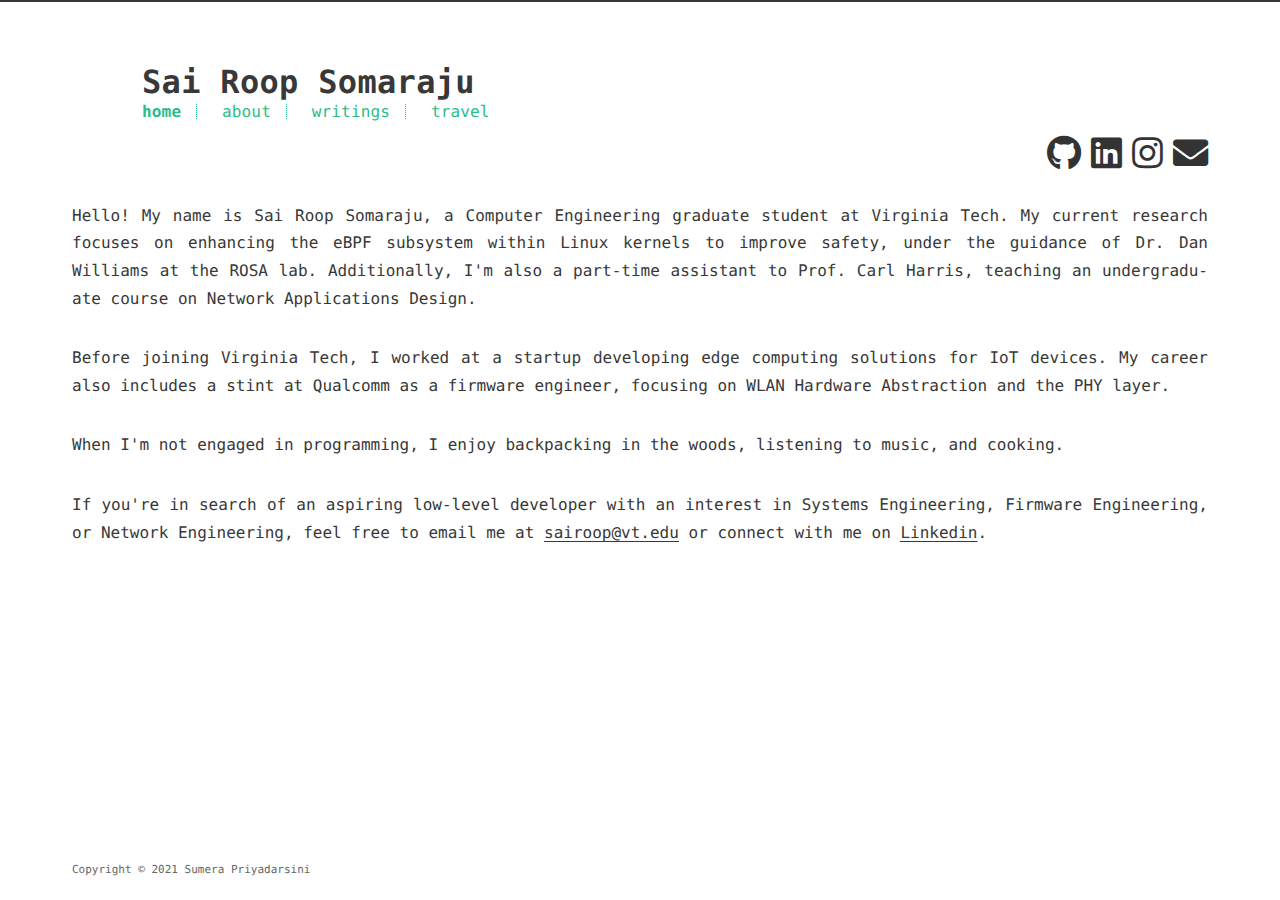
==== commit d6213c17: "Modify widths and fonts for smaller screens" ====
--- a/index.html
+++ b/index.html
@@ -24,10 +24,10 @@
 <header id="header">
   <a href="./index.html">
     <div id="logo" style="background-image: url(./images/dogie.jpeg)"></div>
+  </a>
     <div id="title">
       <h1>Sai Roop Somaraju</h1>
     </div>
-  </a>
   <div id="nav">
     <ul>
       <li class="icon">
--- a/css/style-white.css
+++ b/css/style-white.css
@@ -464,13 +464,17 @@
     color: #383838;
     font-display: swap;
     font-weight: 400;
-    font-size: 14px;
+    font-size: 16px;
     font-family: "JetBrains Mono", monospace;
     line-height: 1.725;
     text-rendering: geometricPrecision;
     flex: 1;
     -moz-osx-font-smoothing: grayscale;
     -webkit-font-smoothing: antialiased;
+
+    padding-right: 1rem; /* Or another value that suits your design */
+    padding-left: 1rem; /* Or another value that suits your design */
+
   }
   .content {
     position: relative;
@@ -478,6 +482,7 @@
     flex-direction: column;
     min-height: 100%;
     overflow-wrap: break-word;
+    max-width: 75rem; /* or 100% for full width */
   }
   .content p {
     hyphens: auto;
@@ -556,16 +561,28 @@
     }
   }
   .max-width {
-    max-width: 48rem;
+    max-width: 75rem;
   }
   @media (max-width: 480px) {
     .px3 {
-      padding-right: 1rem;
-      padding-left: 1rem;
+      padding-right: 0.5rem;
+      padding-left: 0.5rem;
     }
     .my4 {
       margin-top: 2rem;
       margin-bottom: 2rem;
+    }
+    body {
+      font-size: 18px; /* Increased font size for small screens */
+    }
+
+    /* You can also target specific elements or classes if needed */
+    h1, .h1 {
+      font-size: 2.5rem; /* Larger size for h1 headers */
+    }
+
+    h2, .h2 {
+      font-size: 2rem; /* Larger size for h2 headers */
     }
   }
   @media (min-width: 480px) {
@@ -586,7 +603,7 @@
     letter-spacing: 0.01em;
     font-weight: 700;
     font-style: normal;
-    font-size: 1.7rem;
+    font-size: 2rem;
     line-height: 2rem;
     -moz-osx-font-smoothing: grayscale;
     -webkit-font-smoothing: antialiased;
@@ -614,6 +631,7 @@
     font-weight: 200;
     font-style: normal;
     font-size: 1.0rem;
+    margin-top: 5px; /* Adjust this value to increase or decrease the gap */
   }
   #header #nav ul {
     margin: 0;
@@ -676,7 +694,13 @@
 
 
 
-
+.thumbnail-container {
+  display: flex;
+  flex-wrap: wrap;
+  gap: 16px; /* Adjust the space between thumbnails */
+  padding: 16px;
+  margin-top: 30px; /* Adjust this value as needed to add space below the header */
+}
 
 
 
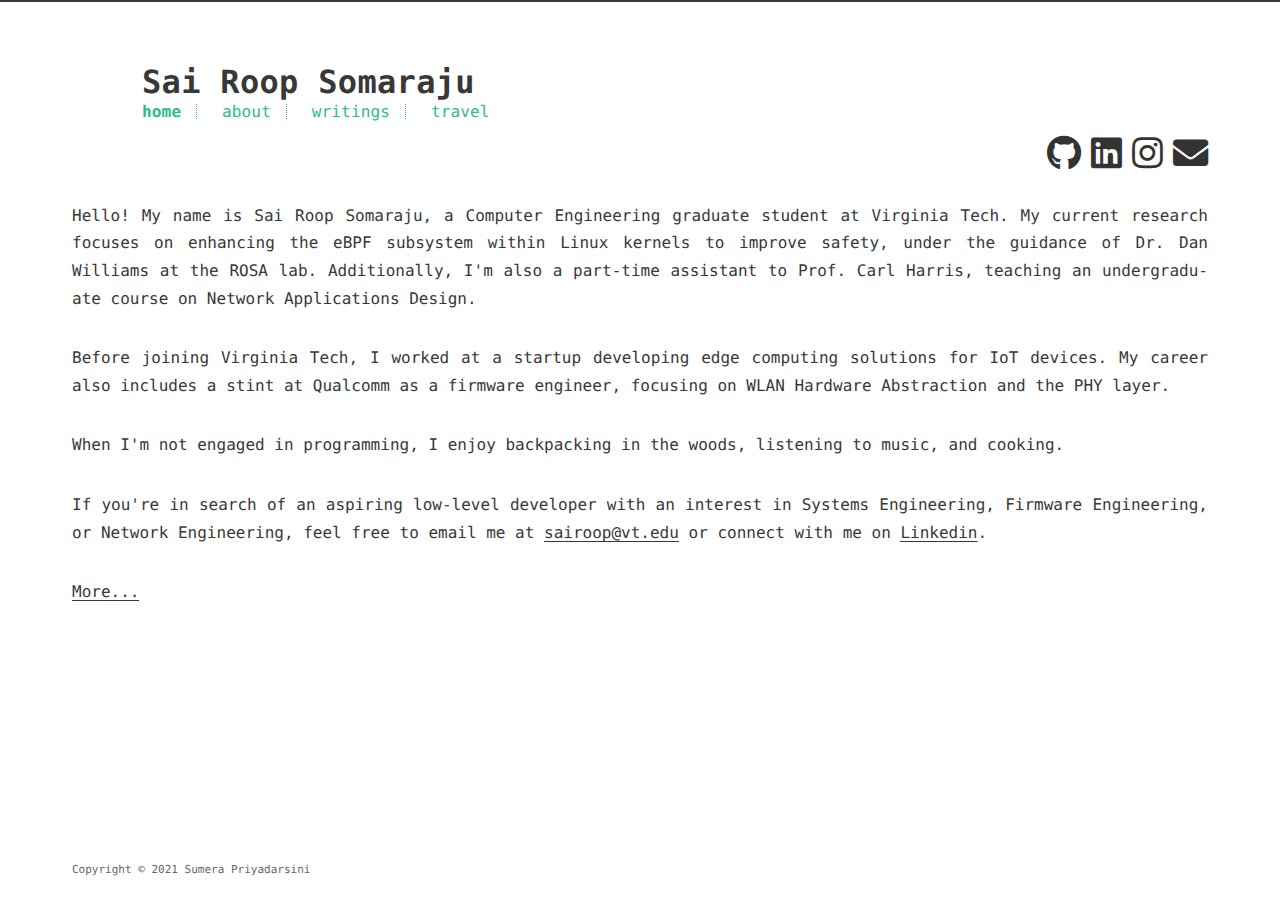
==== commit a1fdf623: "Add more button" ====
--- a/index.html
+++ b/index.html
@@ -74,6 +74,8 @@
     <p>When I'm not engaged in programming, I enjoy backpacking in the woods, listening to music, and cooking.</p>
 
     <p>If you're in search of an aspiring low-level developer with an interest in Systems Engineering, Firmware Engineering, or Network Engineering, feel free to email me at <a href="mailto:sairoop@vt.edu">sairoop@vt.edu</a> or connect with me on <a href="https://www.linkedin.com/in/sairoopsomaraju/">Linkedin</a>.</p>
+
+    <p><a href="./about">More...</a></p>
   
   </div>
 </article>
--- a/css/style-white.css
+++ b/css/style-white.css
@@ -670,6 +670,83 @@
     filter: none;
     -webkit-filter: none;
   }
+
+
+
+
+
+
+
+
+
+/* CSS within your <style> tag or external stylesheet */
+
+@media (max-width: 768px) {
+  /* This will ensure the navbar is visible on smaller screens */
+  #nav ul {
+    display: block;
+    text-align: center;
+  }
+
+  #nav ul li {
+    display: block;
+    margin-right: 0;
+    border-right: 0;
+    padding: 10px 0; /* Add padding for tap targets */
+  }
+
+  /* This hides the menu icon only if the nav is not toggled */
+  #nav ul:not(.responsive) .icon {
+    display: none;
+  }
+
+  /* This will adjust the font size of the thumbnail descriptions on smaller screens */
+  .thumbnail-description {
+    font-size: 1rem; /* Adjust this value as needed */
+  }
+
+  /* Adjust thumbnail container padding on small screens */
+  .thumbnail-container {
+    padding: 8px;
+  }
+
+  /* Adjust thumbnail items to take full width minus the gap on small screens */
+  .thumbnail-item {
+    flex: 0 1 calc(100% - 16px); /* One item per row minus the gap */
+  }
+}
+
+/* This will ensure the menu icon is always visible on smaller screens */
+#nav .icon {
+  display: inline-block;
+}
+
+/* Ensure that clicking the menu icon shows the navigation items */
+/* Add JavaScript to toggle the "responsive" class on the "ul" when the icon is clicked */
+.icon {
+  cursor: pointer;
+}
+
+/* Style for when navigation is toggled */
+#nav ul.responsive {
+  display: block;
+}
+
+/* Style for when navigation items are shown on small screens */
+#nav ul.responsive li {
+  display: block;
+}
+
+/* Additional responsive adjustments can be placed within media queries as needed */
+
+
+
+
+
+
+
+
+
 
 
 
